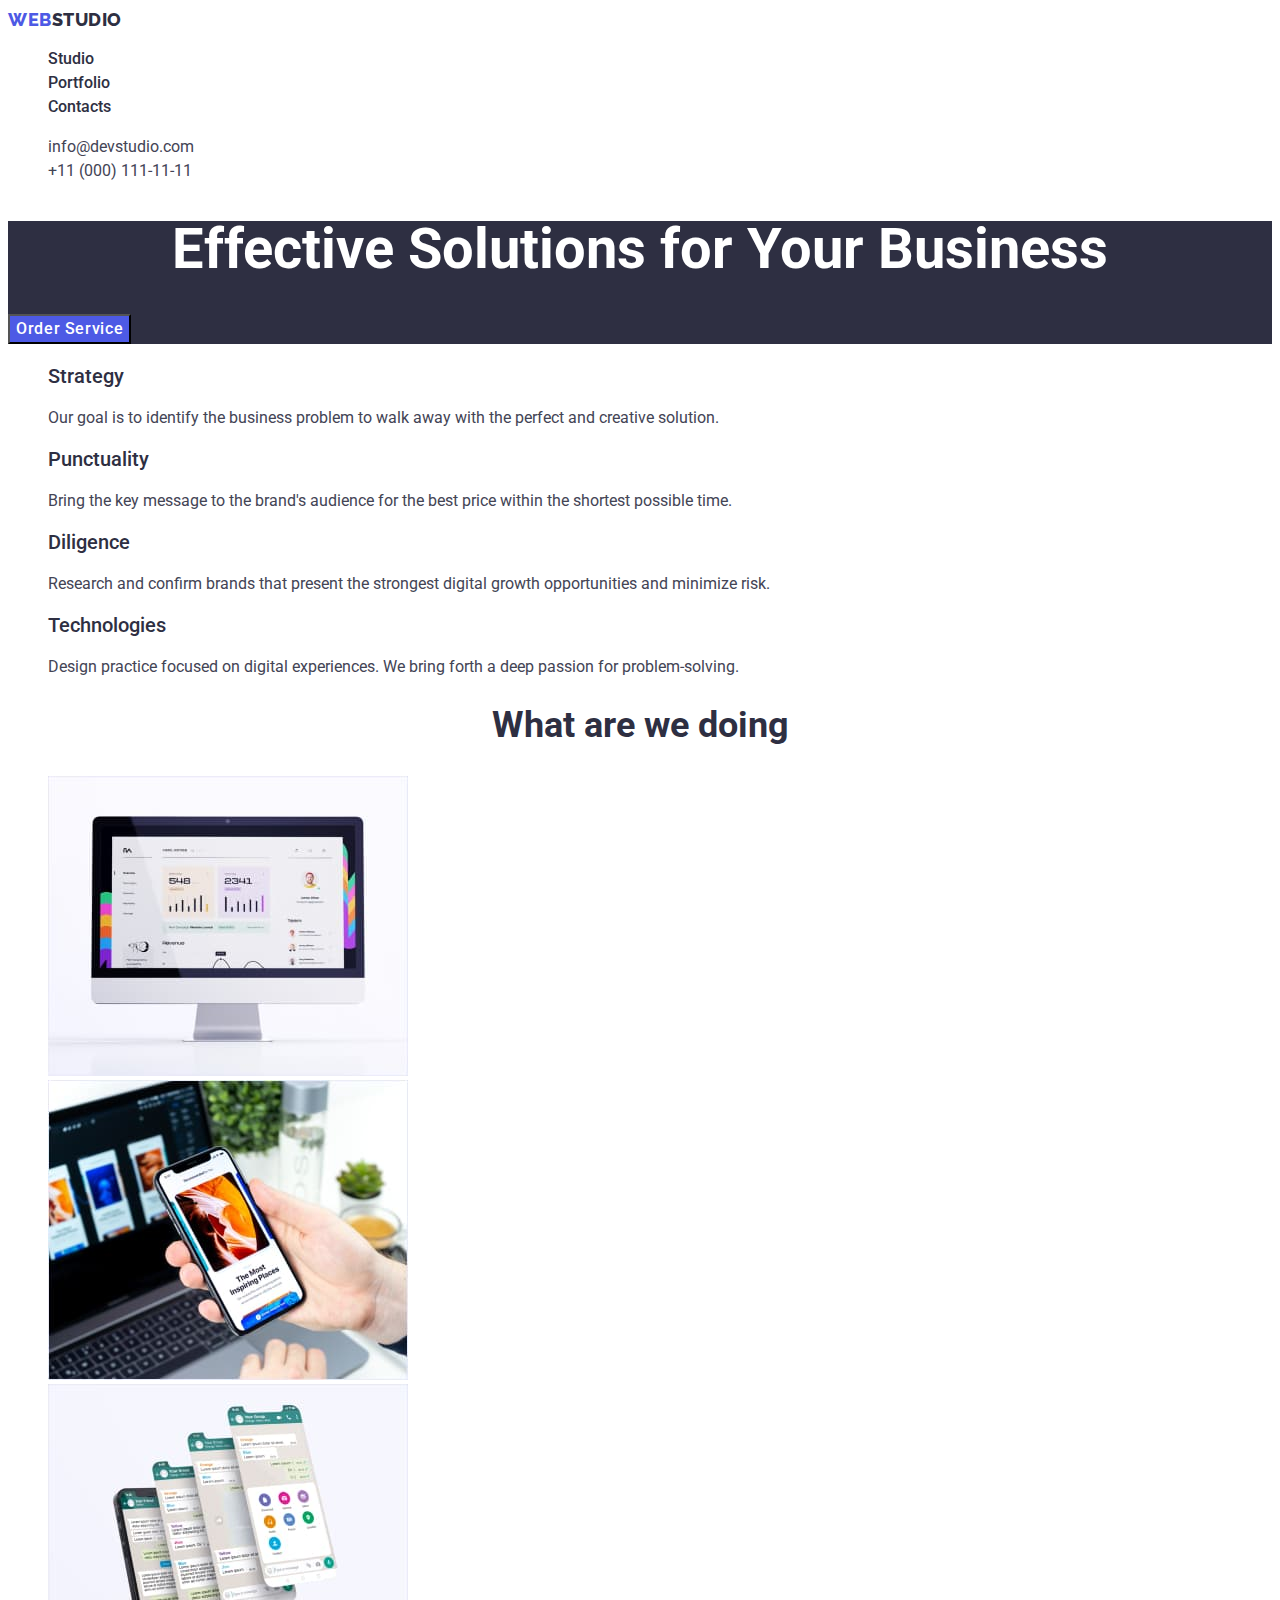
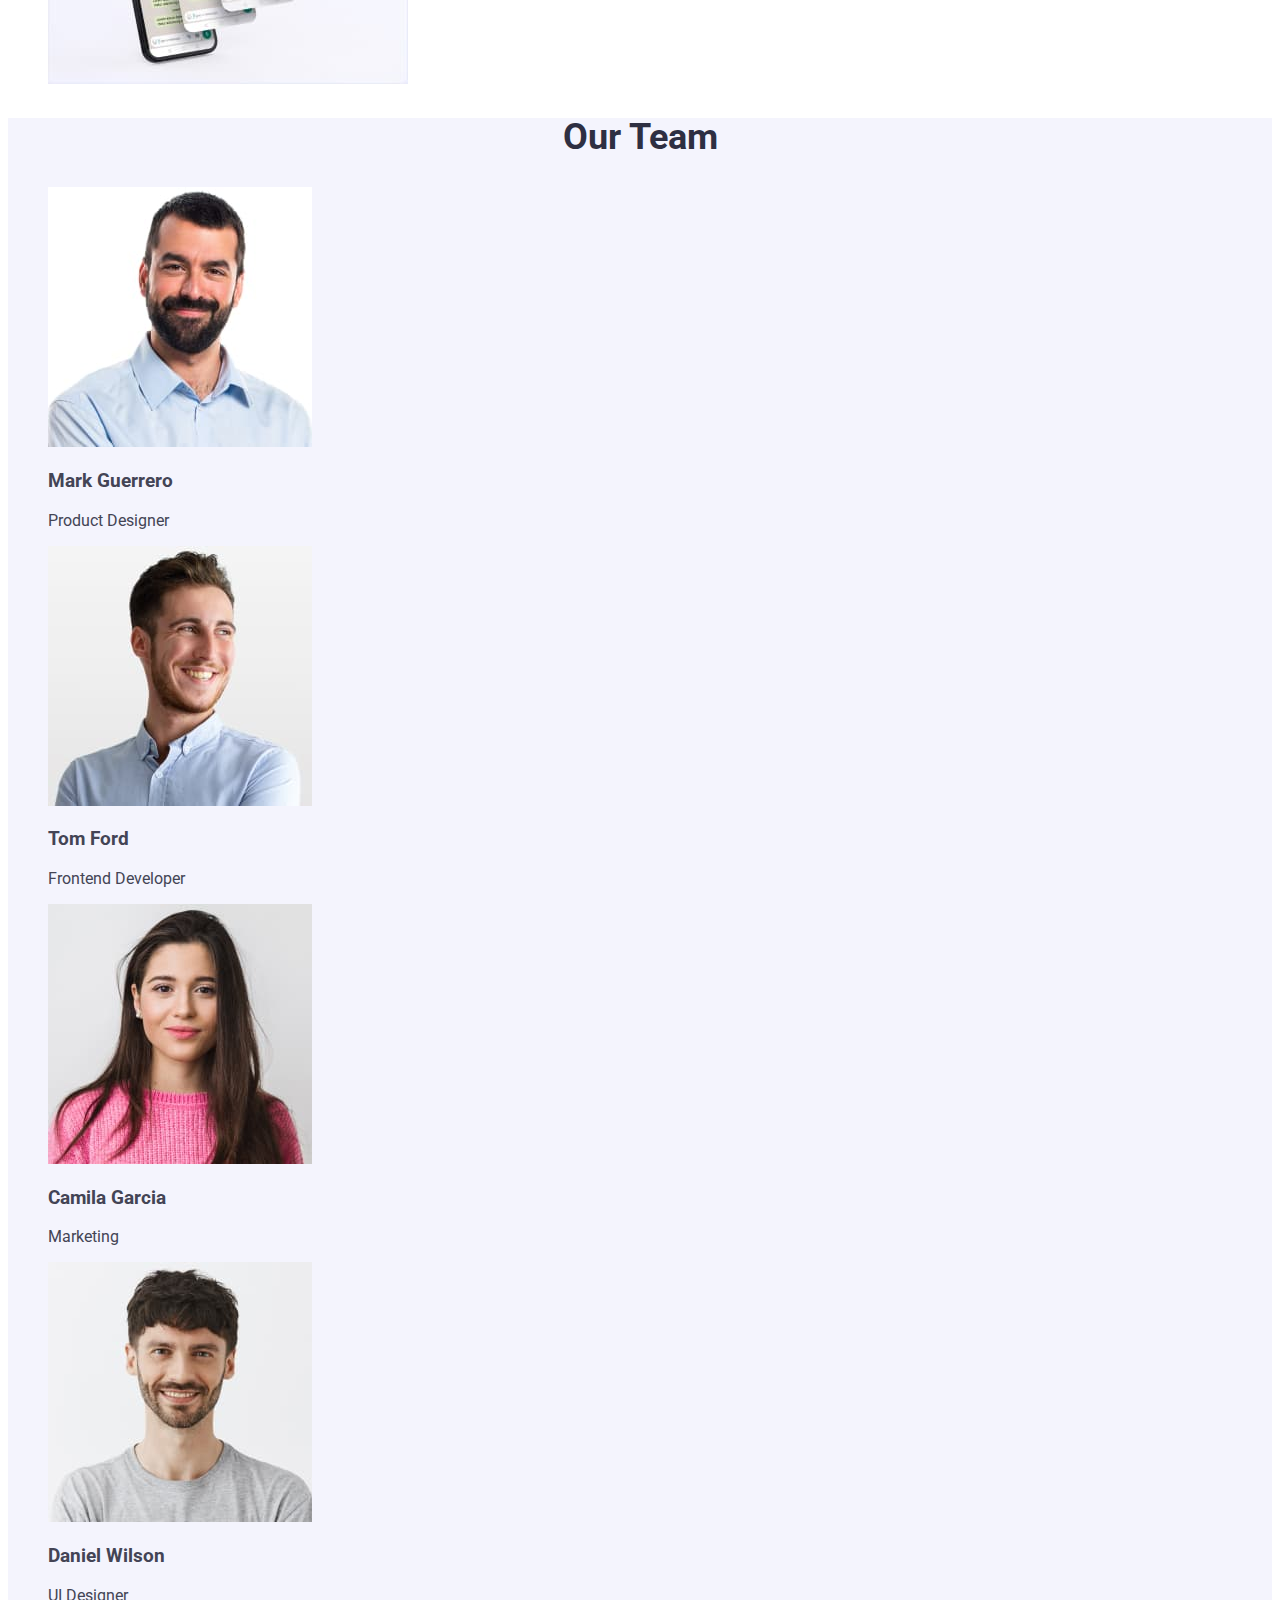
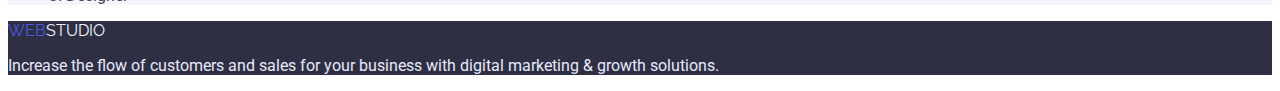
==== index.html @ aad4172e "Initial commit" ====
<!DOCTYPE html>
<html lang="en">
<head>
    <meta charset="UTF-8">
    <meta http-equiv="X-UA-Compatible" content="IE=edge">
    <meta name="viewport" content="width=, initial-scale=1.0">
    <title>Document</title>
    <link href="https://fonts.googleapis.com/css2?family=Raleway:wght@800&family=Roboto:wght@400;500;700&display=swap" rel="stylesheet">
    <link rel="stylesheet" href="./css/style.css">
</head>
<body>
  <header>
        <nav>
            <a href="./index.html" class="logo-header"><span>Web</span>Studio</a>
            <ul class="site-nav list">
                <li><a href="./index.html" class="link">Studio</a></li>
                <li><a href="./portfolio.html" class="link">Portfolio</a></li>
                <li><a href="" class="link">Contacts</a></li>
            </ul>
        </nav> 
            <address>
                <ul class="info-nav list">
                    <li><a href="mailto:info@devstudio.com" class="link">info@devstudio.com</a></li>
                    <li><a href="tel:+110001111111" class="link">+11 (000) 111-11-11</a></li>
                </ul>
            </address>
    </header>
        <main>
            <section class="hero">
                <h1 class="hero-title">Effective Solutions
                    for Your Business</h1>
                <button class="button-service" type="button">Order Service</button>
            </section>
            <section class="section">
                <h2 class="section-title visually-hidden">Peculiarity</h2>
                    <ul class="Peculiarity list">
                        <li>
                            <h3 class="title">Strategy</h3>
                            <p>Our goal is to identify the business
                                problem to walk away with the perfect and creative solution. </p>
                        </li>
                        <li>
                            <h3 class="title">Punctuality</h3>
                            <p>Bring the key message to the brand's audience for the best price within the shortest possible time. </p>
                        </li>
                        <li>
                            <h3 class="title">Diligence</h3>
                            <p>Research and confirm brands that present the strongest digital growth opportunities and minimize risk. </p>
                        </li>
                        <li>
                            <h3 class="title">Technologies</h3>
                            <p>Design practice focused on digital experiences. We bring forth a deep passion for problem-solving. </p>
                        </li>
                    </ul>
            </section>
            <section class="section">
                <h2 class="section-title">What are we doing</h2>
                <ul class="list">
                    <li><img src="./images/Rectangle71.jpg" alt="computer" width="360"></li>
                    <li><img src="./images/Rectangle72.jpg" alt="telephone" width="360"></li>
                    <li><img src="./images/Rectangle73.jpg" alt="telephone" width="360"></li>
                </ul>
            </section>
                <section class="section team">
                    <h2 class="section-title">Our Team</h2>
                    <ul class="list">
                        <li>
                            <img src="./images/1.jpg" alt="Mark Guerrero" width="264">
                            <h3 class="title">Mark Guerrero</h3>
                            <p>Product Designer</p>
                        </li>
                        <li>
                            <img src="./images/2.jpg" alt="Tom Ford" width="264">
                            <h3 class="title">Tom Ford</h3>
                            <p>Frontend Developer</p>
                        </li>
                        <li>
                            <img src="./images/3.jpg" alt="Camila Garcia" width="264">
                            <h3 class="title">Camila Garcia</h3>
                            <p>Marketing</p>
                        </li>
                        <li>
                            <img src="./images/4.jpg" alt="Daniel Wilson" width="264">
                            <h3 class="title">Daniel Wilson</h3>
                            <p>UI Designer</p>
                        </li>
                    </ul>
                </section>
        </main>
    <footer class="footer">
        <a href="./index.html" class="logo-footer"><span>Web</span>Studio</a>
        <p>Increase the flow of customers and sales for your business with digital marketing & growth solutions.</p>
    </footer>
</body>
</html>
---- css/style.css ----
/* basic text color and secondary bcg color #2E2F42 */
/* secondary text color  #434455 */
/* accent #4D5AE5 */
/* basic bcg color #E5E5E5 */
/* white #FFFFFF */
/* footer text color #E7E9FC */
/* logo footer color #F4F4FD */

:root {
    --primary-text-color: #2E2F42;
    --secondary-text-color: #434455;
    --accent-color: #4D5AE5;
    --white-color: #FFFFFF ;
    --section-team-bcg-color: #F4F4FD;
    --footer-text-color: #E7E9FC;
    --button-hover-portfolio: #404BBF;
}

 body {
    background-color: #ffffff;
    color: var(--secondary-text-color);
    font-family: 'Roboto',sans-serif;
}

.list {
   list-style: none;
}

/* logo headder */
.logo-header {
    color: var(--primary-text-color);
    font-family: 'Raleway',sans-serif;
    font-weight: 800;
    font-size: 18px;
    line-height: 1.3;
    letter-spacing: 0.03em;
    text-decoration: none;

    text-transform: uppercase;
}

span {
    color: var(--accent-color);
}

/* site-nav */
.site-nav .link {
    color: var(--primary-text-color);
    font-weight: 500;
    font-size: 16px;
    line-height: 1.5;
    text-decoration: none;
}

.site-nav .link:hover,
.site-nav .link:focus {
    color: var(--accent-color);
}

/* info-nav */
.info-nav .link {
    color: var(--secondary-text-color);
    font-style: normal;
    font-size: 16px;
    line-height: 1.5;
    text-decoration: none;
}

.info-nav .link:hover,
.info-nav .link:focus {
    color: var(--accent-color);
}

/* hero */
.hero {
    background-color: var(--primary-text-color);
}

.hero-title {
    color: var(--white-color);
    font-size: 56px;
    line-height: 1;
    text-align: center; 
}

/* button-service */
.button-service {
    color: var(--white-color);
    background-color: var(--accent-color);
    cursor: pointer;
    font-family: inherit;
    font-weight: 500;
    font-size: 16px;
    line-height: 1.5;
    letter-spacing: 0.04em;
}

.button-service:hover,
.button-service:focus {
    background-color: var(--button-hover-portfolio);
}

/* section-title */
.section-title {
    color: var(--primary-text-color);
    font-size: 36px;
    line-height: 1.1;

    text-align: center;
}

/* Peculiarity title */
.Peculiarity .title {
    color: var(--primary-text-color);
    font-weight: 500;
    font-size: 20px;
    line-height: 1.2;
}

/* section tem bcg color */
.team {
    background-color: var(--section-team-bcg-color);
}

/* footer color */
.footer {
    color: var(--footer-text-color);
    background-color: var(--primary-text-color);
}

/* logo footer */
.footer .logo-footer {
    color: var(--section-team-bcg-color);
    font-family: 'Raleway',sans-serif;
    text-decoration: none;

    text-transform: uppercase;
}



/* portfolio.html____________________ 
button*/



.list .button {
    color: var(--accent-color);
    background-color: var(--section-team-bcg-color);
    cursor: pointer;
    font-family: inherit;
    font-weight: 500;
    font-size: 16px;
    line-height: 1.5;
    letter-spacing: 0.04em;
}

.list .button:hover,
.list .button:focus {
    color: var(--white-color);
    background-color: var(--button-hover-portfolio);
}

/* activity */
    .activity-nav .title {
    color: var(--primary-text-color);
    font-weight: 500;
    font-size: 20px;
    line-height: 1.2;   
}

.activity-nav .link {
    text-decoration: none;
}

.activity-nav .text {
    color: var(--secondary-text-color);
    font-size: 16px;
    line-height: 1.5;
}

/* visually-hidden */
.visually-hidden {
 position: absolute;
 width: 1px;
 height: 1px;
 margin: -1px;
 border: 0;
 padding: 0;
 white-space: nowrap;
 clip-path: inset(100%);
 clip: rect(0 0 0 0);
 overflow: hidden;
}
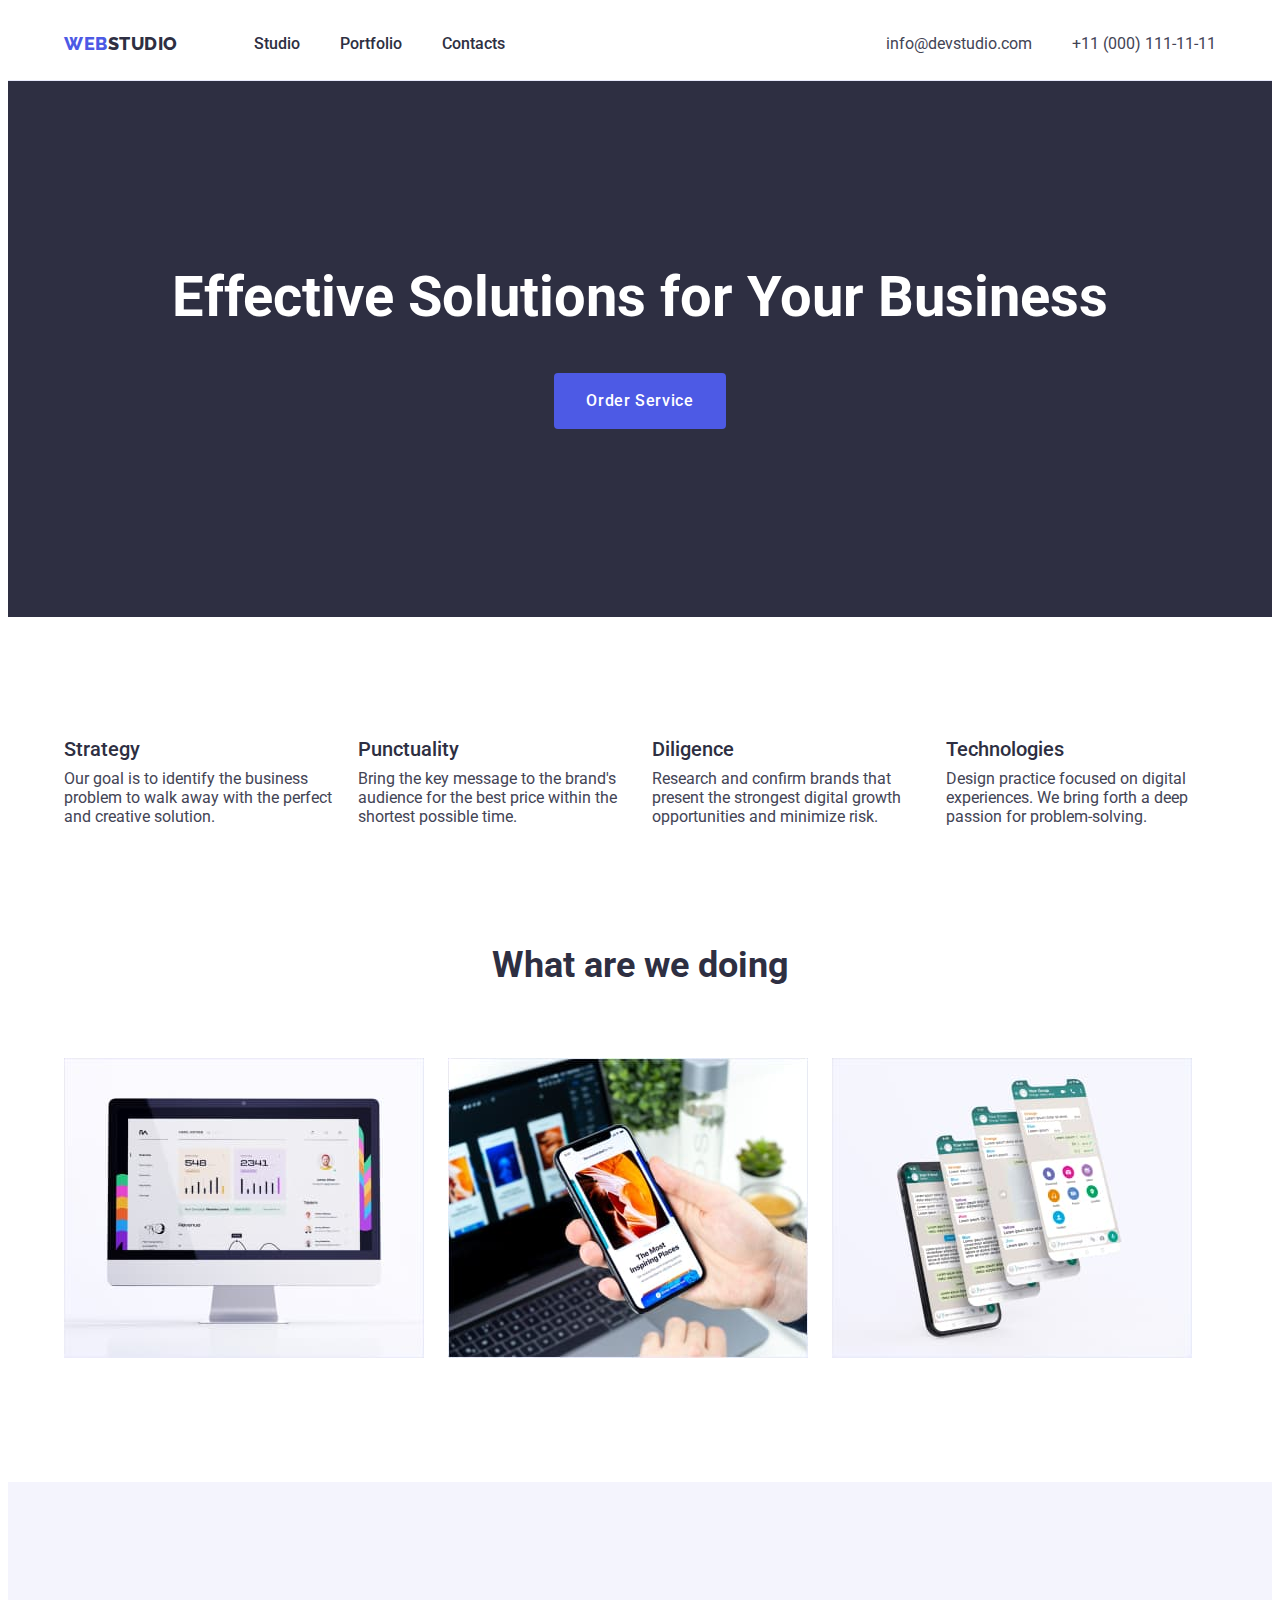
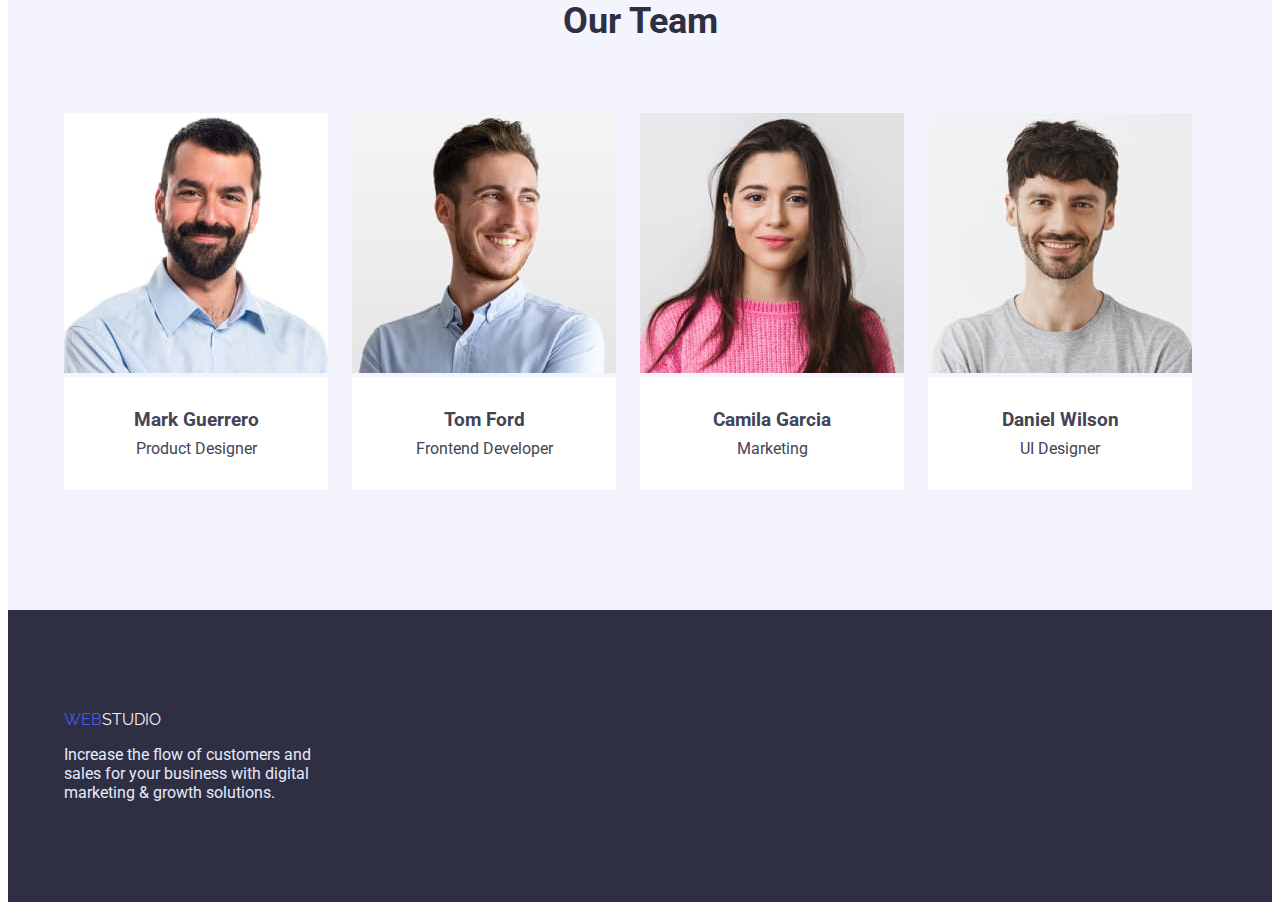
==== commit 7f26ae97: "positioning elements" ====
--- a/index.html
+++ b/index.html
@@ -6,24 +6,27 @@
     <meta name="viewport" content="width=, initial-scale=1.0">
     <title>Document</title>
     <link href="https://fonts.googleapis.com/css2?family=Raleway:wght@800&family=Roboto:wght@400;500;700&display=swap" rel="stylesheet">
+    <link rel="stylesheet" href="https://cdnjs.cloudflare.com/ajax/libs/modern-normalize/1.1.0/modern-normalize.min.css" integrity="sha512-wpPYUAdjBVSE4KJnH1VR1HeZfpl1ub8YT/NKx4PuQ5NmX2tKuGu6U/JRp5y+Y8XG2tV+wKQpNHVUX03MfMFn9Q==" crossorigin="anonymous" referrerpolicy="no-referrer" />
     <link rel="stylesheet" href="./css/style.css">
 </head>
 <body>
-  <header>
-        <nav>
-            <a href="./index.html" class="logo-header"><span>Web</span>Studio</a>
-            <ul class="site-nav list">
-                <li><a href="./index.html" class="link">Studio</a></li>
-                <li><a href="./portfolio.html" class="link">Portfolio</a></li>
-                <li><a href="" class="link">Contacts</a></li>
-            </ul>
-        </nav> 
-            <address>
+    <header>
+        <div class="container main-nav">
+            <nav class="main-nav">
+                <a href="./index.html" class="logo-header"><span>Web</span>Studio</a>
+                <ul class="site-nav list">
+                    <li class="item"><a href="./index.html" class="link">Studio</a></li>
+                    <li class="item"><a href="./portfolio.html" class="link">Portfolio</a></li>
+                    <li class="item"><a href="" class="link">Contacts</a></li>
+                </ul>
+            </nav> 
+            <address class="position">
                 <ul class="info-nav list">
-                    <li><a href="mailto:info@devstudio.com" class="link">info@devstudio.com</a></li>
-                    <li><a href="tel:+110001111111" class="link">+11 (000) 111-11-11</a></li>
+                    <li class="item"><a href="mailto:info@devstudio.com" class="link">info@devstudio.com</a></li>
+                    <li class="item"><a href="tel:+110001111111" class="link">+11 (000) 111-11-11</a></li>
                 </ul>
             </address>
+        </div>
     </header>
         <main>
             <section class="hero">
@@ -31,65 +34,81 @@
                     for Your Business</h1>
                 <button class="button-service" type="button">Order Service</button>
             </section>
-            <section class="section">
-                <h2 class="section-title visually-hidden">Peculiarity</h2>
-                    <ul class="Peculiarity list">
-                        <li>
+            <section class="section section-peculiarity">
+                <div class="container">
+                    <h2 class="section-title visually-hidden">Peculiarity</h2>
+                    <ul class="peculiarity list">
+                        <li class="item">
                             <h3 class="title">Strategy</h3>
                             <p>Our goal is to identify the business
-                                problem to walk away with the perfect and creative solution. </p>
+                            problem to walk away with the perfect and creative solution. </p>
                         </li>
-                        <li>
+                        <li class="item">
                             <h3 class="title">Punctuality</h3>
                             <p>Bring the key message to the brand's audience for the best price within the shortest possible time. </p>
                         </li>
-                        <li>
+                        <li class="item">
                             <h3 class="title">Diligence</h3>
                             <p>Research and confirm brands that present the strongest digital growth opportunities and minimize risk. </p>
                         </li>
-                        <li>
+                        <li class="item">
                             <h3 class="title">Technologies</h3>
                             <p>Design practice focused on digital experiences. We bring forth a deep passion for problem-solving. </p>
                         </li>
                     </ul>
+                </div>
             </section>
             <section class="section">
-                <h2 class="section-title">What are we doing</h2>
-                <ul class="list">
-                    <li><img src="./images/Rectangle71.jpg" alt="computer" width="360"></li>
-                    <li><img src="./images/Rectangle72.jpg" alt="telephone" width="360"></li>
-                    <li><img src="./images/Rectangle73.jpg" alt="telephone" width="360"></li>
-                </ul>
+                <div class="container">
+                    <h2 class="section-title">What are we doing</h2>
+                    <ul class="list list-img">
+                        <li class="item"><img src="./images/Rectangle71.jpg" alt="computer" width="360" height="300"></li>
+                        <li class="item"><img src="./images/Rectangle72.jpg" alt="telephone" width="360" height="300"></li>
+                        <li class="item"><img src="./images/Rectangle73.jpg" alt="telephone" width="360" height="300"></li>
+                    </ul>
+                </div>
             </section>
                 <section class="section team">
-                    <h2 class="section-title">Our Team</h2>
-                    <ul class="list">
-                        <li>
-                            <img src="./images/1.jpg" alt="Mark Guerrero" width="264">
-                            <h3 class="title">Mark Guerrero</h3>
-                            <p>Product Designer</p>
-                        </li>
-                        <li>
-                            <img src="./images/2.jpg" alt="Tom Ford" width="264">
-                            <h3 class="title">Tom Ford</h3>
-                            <p>Frontend Developer</p>
-                        </li>
-                        <li>
-                            <img src="./images/3.jpg" alt="Camila Garcia" width="264">
-                            <h3 class="title">Camila Garcia</h3>
-                            <p>Marketing</p>
-                        </li>
-                        <li>
-                            <img src="./images/4.jpg" alt="Daniel Wilson" width="264">
-                            <h3 class="title">Daniel Wilson</h3>
-                            <p>UI Designer</p>
-                        </li>
-                    </ul>
+                    <div class="container">
+                        <h2 class="section-title">Our Team</h2>
+                        <ul class="list list-team">
+                            <li class="item">
+                                <img src="./images/1.jpg" alt="Mark Guerrero" width="264">
+                                <div class="card-content">
+                                    <h3 class="title">Mark Guerrero</h3>
+                                    <p>Product Designer</p>
+                                </div>
+                            </li>
+                            <li class="item">
+                                <img src="./images/2.jpg" alt="Tom Ford" width="264">
+                                <div class="card-content">
+                                    <h3 class="title">Tom Ford</h3>
+                                    <p>Frontend Developer</p>
+                                </div>
+                            </li>
+                            <li class="item">
+                                <img src="./images/3.jpg" alt="Camila Garcia" width="264">
+                                <div class="card-content">
+                                    <h3 class="title">Camila Garcia</h3>
+                                    <p>Marketing</p>
+                                </div>
+                            </li>
+                            <li class="item">
+                                <img src="./images/4.jpg" alt="Daniel Wilson" width="264">
+                                <div class="card-content">
+                                    <h3 class="title">Daniel Wilson</h3>
+                                    <p>UI Designer</p>
+                                </div>
+                            </li>
+                        </ul>
+                    </div>
                 </section>
         </main>
     <footer class="footer">
-        <a href="./index.html" class="logo-footer"><span>Web</span>Studio</a>
-        <p>Increase the flow of customers and sales for your business with digital marketing & growth solutions.</p>
+        <div class="container">
+            <a href="./index.html" class="logo-footer"><span>Web</span>Studio</a>
+            <p class="footer-text">Increase the flow of customers and sales for your business with digital marketing & growth solutions.</p>
+        </div>
     </footer>
 </body>
 </html>--- a/css/style.css
+++ b/css/style.css
@@ -22,9 +22,23 @@
     font-family: 'Roboto',sans-serif;
 }
 
+.section {
+    padding-bottom: 120px;
+}
+
 .list {
    list-style: none;
-}
+   padding: 0;
+   margin: 0;
+}
+ header {
+    border-bottom: 1px solid var(--footer-text-color)
+}
+
+/* .header {
+    padding-top: 24px;
+    padding-bottom: 24px;
+} */
 
 /* logo headder */
 .logo-header {
@@ -37,6 +51,9 @@
     text-decoration: none;
 
     text-transform: uppercase;
+
+    padding-top: 24px;
+    padding-bottom: 24px;
 }
 
 span {
@@ -45,6 +62,10 @@
 
 /* site-nav */
 .site-nav .link {
+    display: block;
+    padding-top: 24px;
+    padding-bottom: 24px;
+
     color: var(--primary-text-color);
     font-weight: 500;
     font-size: 16px;
@@ -57,8 +78,42 @@
     color: var(--accent-color);
 }
 
+.site-nav {
+    display: flex;
+    margin-left: 76px;
+}
+
+.site-nav .item + .item {
+    margin-left: 40px;
+}
+
+.container {
+    width: 1152px;
+    padding-left: 12px;
+    padding-right: 12px;
+    margin-left: auto;
+    margin-right: auto;
+}
+
 /* info-nav */
+.info-nav {
+    display: flex;
+    margin-left: auto; 
+}
+
+.position {
+margin-left: auto;
+}
+
+.info-nav .item + .item {
+    margin-left: 40px;
+}
+
 .info-nav .link {
+    display: block;
+    padding-top: 24px;
+    padding-bottom: 24px;
+
     color: var(--secondary-text-color);
     font-style: normal;
     font-size: 16px;
@@ -71,28 +126,47 @@
     color: var(--accent-color);
 }
 
+.main-nav {
+    display: flex;
+    align-items: center;
+}
+
 /* hero */
 .hero {
     background-color: var(--primary-text-color);
+    text-align: center;
+
+    padding-top: 188px;
+    padding-bottom: 188px;
 }
 
 .hero-title {
     color: var(--white-color);
     font-size: 56px;
     line-height: 1;
-    text-align: center; 
+
+    margin-top: 0;
+    margin-bottom: 48px;
 }
 
 /* button-service */
 .button-service {
     color: var(--white-color);
     background-color: var(--accent-color);
+
     cursor: pointer;
     font-family: inherit;
     font-weight: 500;
     font-size: 16px;
     line-height: 1.5;
     letter-spacing: 0.04em;
+    text-align: center;
+
+    display: inline-block;
+    border-radius: 4px;
+    padding: 16px 32px;
+    min-width: 169px;
+    border: none;
 }
 
 .button-service:hover,
@@ -107,25 +181,88 @@
     line-height: 1.1;
 
     text-align: center;
-}
-
-/* Peculiarity title */
-.Peculiarity .title {
+    margin-top: 0;
+    margin-bottom: 72px;
+}
+
+/* Peculiarity */
+.peculiarity .title {
     color: var(--primary-text-color);
     font-weight: 500;
     font-size: 20px;
     line-height: 1.2;
-}
-
-/* section tem bcg color */
+    margin-top: 0;
+    margin-bottom: 8px;
+}
+
+.peculiarity p{
+    margin-top: 0;
+    margin-bottom: 0;
+}
+
+.peculiarity {
+    display: flex;
+}
+.section-peculiarity {
+    padding-top: 120px;
+    padding-bottom: 120px;
+}
+
+.peculiarity .item {
+    width: 100%;
+}
+
+.peculiarity .item + .item {
+    margin-left: 24px;
+}
+/* .peculiarity.list .item:not(:last-child), .employment-list .item:not(:last-child), .team-list .item:not(:last-child) {
+    margin-right: 24px;
+} */
+.list-img {
+    display: flex;
+}
+
+.list-img .item + .item {
+    margin-left: 24px;
+}
+
+/* section team */
 .team {
     background-color: var(--section-team-bcg-color);
-}
-
-/* footer color */
+    padding-top: 120px;
+}
+
+.list .title {
+    margin-top: 0;
+    margin-bottom: 8px;
+}
+
+.list p {
+    margin-top: 0;
+    margin-bottom: 0;
+}
+
+.list-team {
+    display: flex;
+}
+
+.list-team .item + .item {
+    margin-left: 24px;
+}
+
+.list-team .card-content {
+    padding: 32px 16px;
+    background-color: var(--white-color);
+
+    text-align: center;
+}
+
+/* footer */
 .footer {
     color: var(--footer-text-color);
     background-color: var(--primary-text-color);
+    padding-top: 100px;
+    padding-bottom: 100px;
 }
 
 /* logo footer */
@@ -137,36 +274,73 @@
     text-transform: uppercase;
 }
 
+.footer p {
+    margin-top: 16px;
+    margin-bottom: 0;
+}
+
+
 
 
 /* portfolio.html____________________ 
 button*/
 
-
+.list-button {
+    display: flex;
+    justify-content: center;
+    padding-bottom: 72px;
+}
+
+.list-button .item + .item {
+    margin-left: 24px;
+}
 
 .list .button {
+    display: inline-block;
     color: var(--accent-color);
     background-color: var(--section-team-bcg-color);
+    
     cursor: pointer;
     font-family: inherit;
     font-weight: 500;
     font-size: 16px;
     line-height: 1.5;
     letter-spacing: 0.04em;
+
+    padding: 12px 24px;
+    border-radius: 4px;
+    border: 1px solid var(--footer-text-color);
 }
 
 .list .button:hover,
 .list .button:focus {
     color: var(--white-color);
     background-color: var(--button-hover-portfolio);
+
+    border: 1px solid transparent;
+}
+
+.footer-text {
+    width: 264px;
 }
 
 /* activity */
+
+.activity-nav {
+    display: flex;
+    flex-wrap: wrap;
+    margin: -12px;
+}
+
+
     .activity-nav .title {
     color: var(--primary-text-color);
     font-weight: 500;
     font-size: 20px;
-    line-height: 1.2;   
+    line-height: 1.2;  
+    
+    margin-top: 0;
+    margin-bottom: 8px;
 }
 
 .activity-nav .link {
@@ -177,7 +351,35 @@
     color: var(--secondary-text-color);
     font-size: 16px;
     line-height: 1.5;
-}
+
+    margin-top: 0;
+    margin-bottom: 0;
+}
+.activity-nav .item {
+    width: 360px;
+    margin: 12px;
+}
+/* .activity-nav .item {
+    width: calc((100% - 48px) / 3);
+    margin-right: 24px;
+    margin-top: 48px;
+}
+
+.activity-nav:nth-child(3n) {
+    margin-right: 0;
+} */
+
+.activity-nav .card-content {
+    padding: 32px 16px;
+    background-color: var(--white-color);
+}
+
+.portfolio {
+    padding-top: 96px;
+    padding-bottom: 120px;
+}
+
+
 
 /* visually-hidden */
 .visually-hidden {
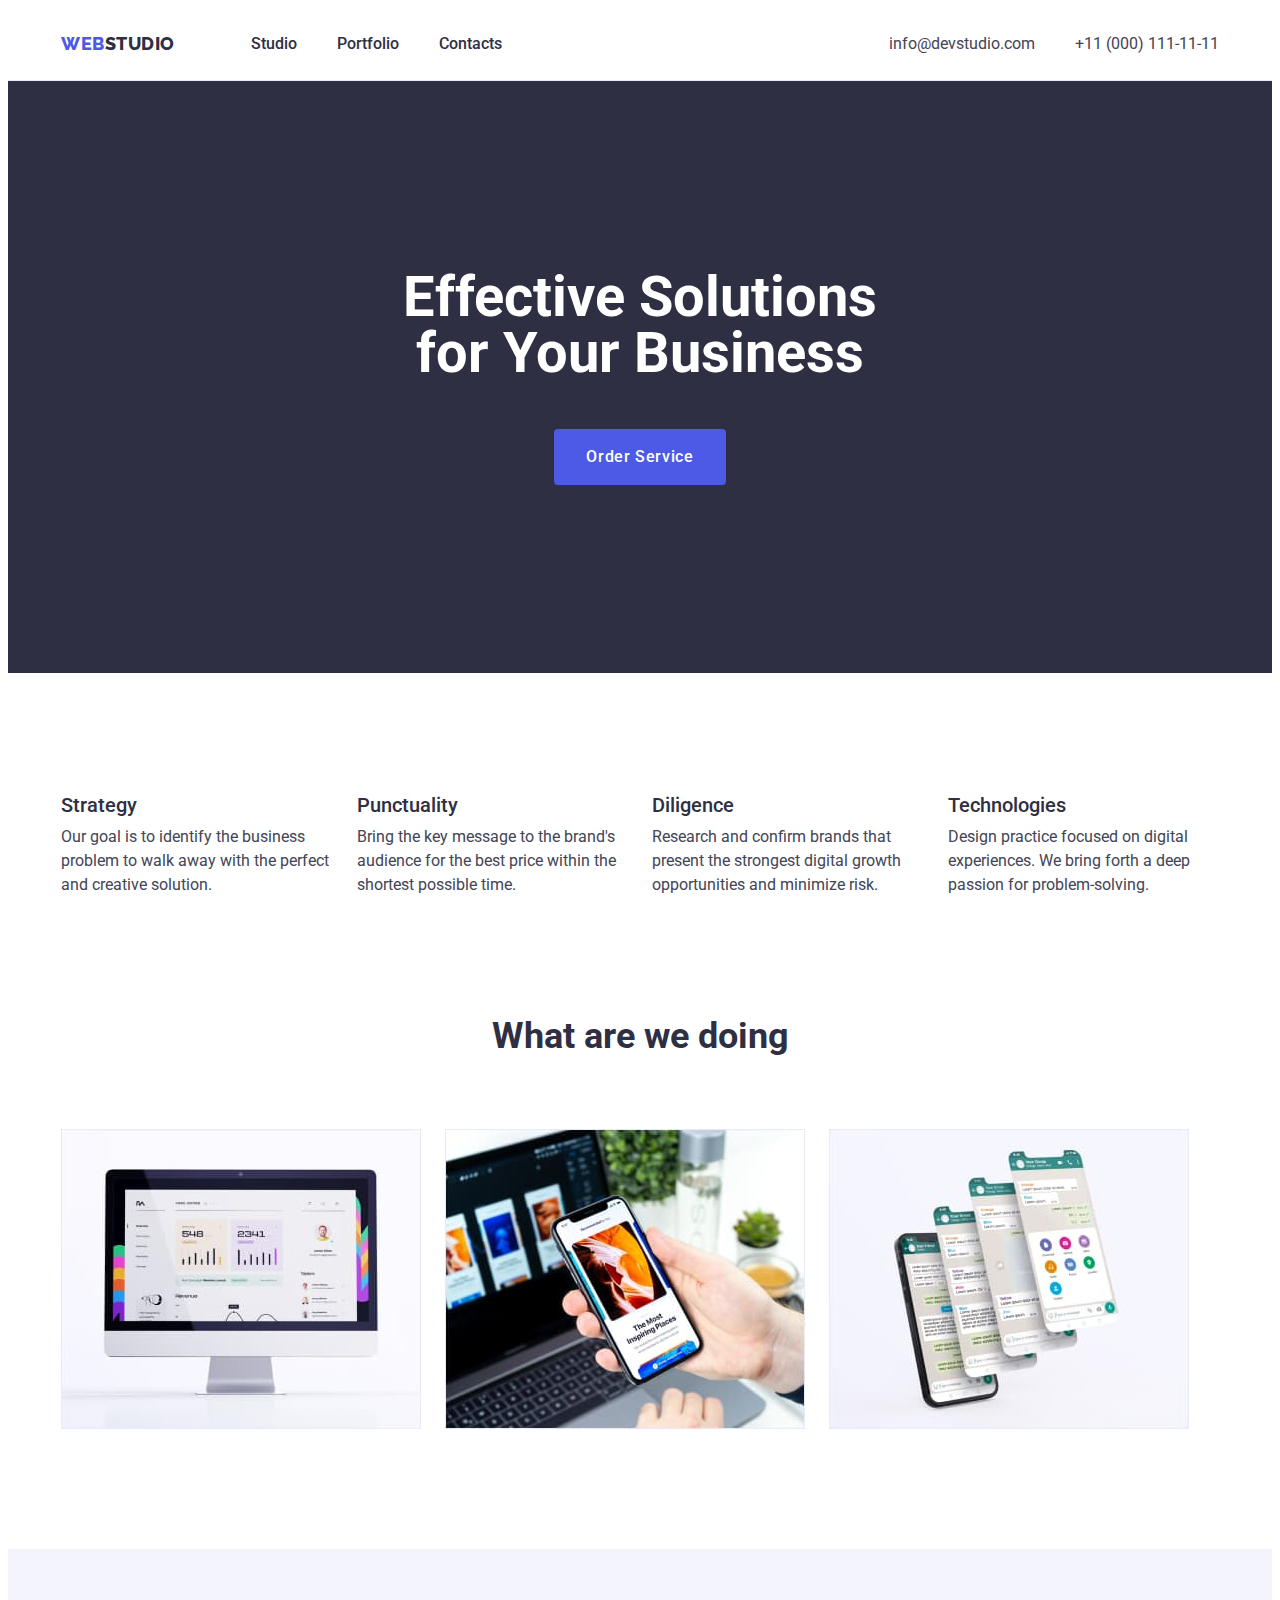
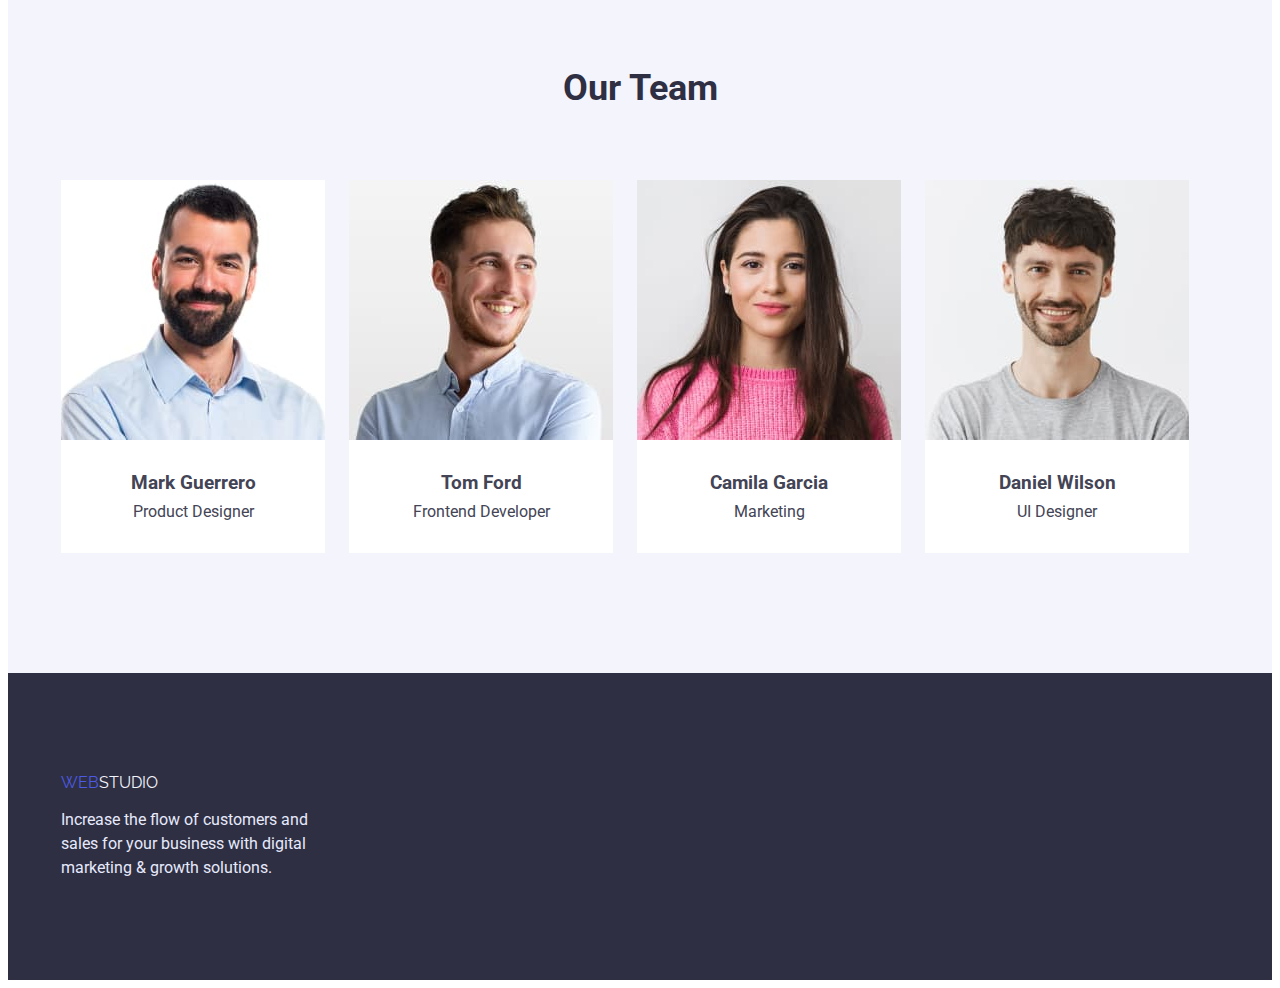
==== commit de771579: "changed style.css" ====
--- a/index.html
+++ b/index.html
@@ -30,9 +30,11 @@
     </header>
         <main>
             <section class="hero">
-                <h1 class="hero-title">Effective Solutions
-                    for Your Business</h1>
-                <button class="button-service" type="button">Order Service</button>
+                <div class="container">
+                    <h1 class="hero-title">Effective Solutions
+                        for Your Business</h1>
+                    <button class="button-service" type="button">Order Service</button>
+                </div>
             </section>
             <section class="section section-peculiarity">
                 <div class="container">
--- a/css/style.css
+++ b/css/style.css
@@ -34,6 +34,13 @@
  header {
     border-bottom: 1px solid var(--footer-text-color)
 }
+
+img {
+  display: block;
+  max-width: 100%;
+  height: auto;
+}
+
 
 /* .header {
     padding-top: 24px;
@@ -88,9 +95,9 @@
 }
 
 .container {
-    width: 1152px;
-    padding-left: 12px;
-    padding-right: 12px;
+    width: 1158px;
+    padding-left: 15px;
+    padding-right: 15px;
     margin-left: auto;
     margin-right: auto;
 }
@@ -147,6 +154,9 @@
 
     margin-top: 0;
     margin-bottom: 48px;
+    width: 496px;
+    margin-left: auto;
+    margin-right: auto;
 }
 
 /* button-service */
@@ -198,6 +208,7 @@
 .peculiarity p{
     margin-top: 0;
     margin-bottom: 0;
+    line-height: 1.5;
 }
 
 .peculiarity {
@@ -274,9 +285,10 @@
     text-transform: uppercase;
 }
 
-.footer p {
+.footer .footer-text {
     margin-top: 16px;
     margin-bottom: 0;
+    line-height: 1.5;
 }
 
 
@@ -288,7 +300,7 @@
 .list-button {
     display: flex;
     justify-content: center;
-    padding-bottom: 72px;
+    margin-bottom: 72px;
 }
 
 .list-button .item + .item {
